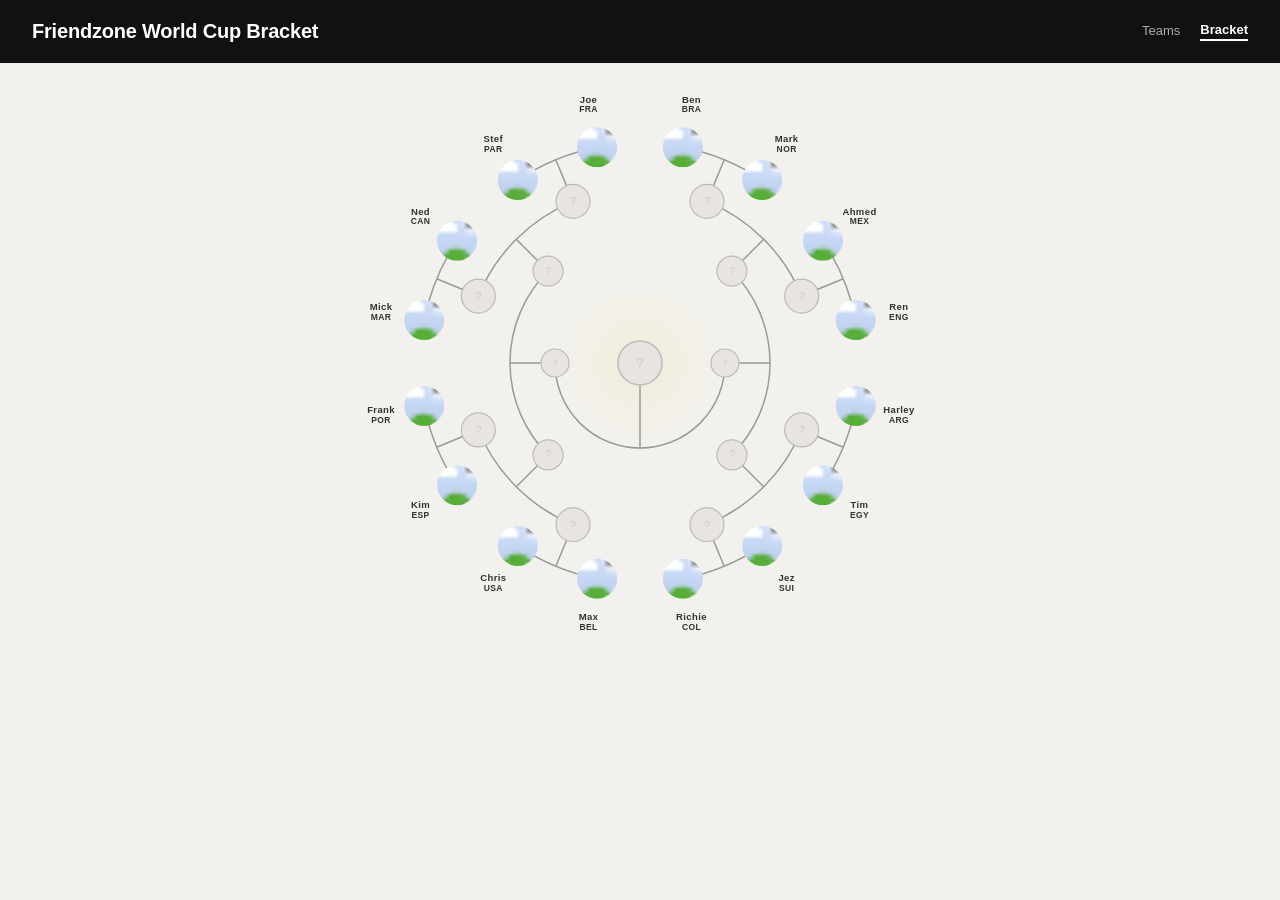
==== index.html @ dae39da4 "Add files via upload" ====
<!DOCTYPE html>
<html lang="en">
<head>
<meta charset="UTF-8">
<meta name="viewport" content="width=device-width, initial-scale=1.0">
<title>Friendzone World Cup Bracket</title>
<link rel="stylesheet" href="style.css">
<style>
.bracket-page {
  padding: 1.25rem 1rem 3rem;
  display: flex;
  flex-direction: column;
  align-items: center;
}
#bracket-svg-wrap {
  width: 100%;
  max-width: 560px;
  aspect-ratio: 1;
}
#bracket-svg {
  width: 100%;
  height: 100%;
  display: block;
  overflow: visible;
}
.b-line      { fill: none; stroke: #999; stroke-width: 1.5; }
.b-line.won  { stroke: #999; stroke-width: 1.5; }
.b-line.live { stroke: #22c55e; stroke-width: 1.5; }
.b-label {
  font-family: -apple-system, BlinkMacSystemFont, 'Segoe UI', sans-serif;
  font-size: 8.5px;
  font-weight: 600;
  letter-spacing: 0.4px;
  text-anchor: middle;
  dominant-baseline: central;
  pointer-events: none;
  fill: #bbb;
}
.b-label.won     { fill: #333; }
.b-label.active  { fill: #333; }
.b-label.elim    { fill: #999; }
.b-label-person  { fill: #666; font-weight: 700; font-size: 9.5px; }
#b-tip {
  position: fixed;
  background: #111;
  color: #fff;
  font-family: -apple-system, BlinkMacSystemFont, 'Segoe UI', sans-serif;
  font-size: 12px;
  font-weight: 500;
  padding: 5px 12px;
  border-radius: 5px;
  pointer-events: none;
  opacity: 0;
  transition: opacity 0.12s;
  z-index: 300;
  white-space: nowrap;
}
</style>
</head>
<body>

<header>
  <div class="header-left">
    <h1>Friendzone World Cup Bracket</h1>
  </div>
  <div class="header-right">
    <a href="teams.html" class="nav-link">Teams</a>
    <a href="index.html" class="nav-link active">Bracket</a>
  </div>
</header>

<div class="bracket-page">
  <div id="bracket-svg-wrap">
    <svg id="bracket-svg" viewBox="-280 -280 560 560"></svg>
  </div>
</div>

<div id="b-tip"></div>

<script>
'use strict';

// =============================================================================
// TEAMS — Round of 16 participants
// Set 'name' to the team name once known, leave as null if TBD.
// Set 'person' to the assigned person once the draw has happened.
// Slots 0–15 clockwise from top; adjacent pairs play each other in R16.
// =============================================================================

var TEAMS = [
  // slot 0 & 1 — R16 match 0 (Brazil vs Norway)
  { name: 'Brazil', person: 'Ben' },
  { name: 'Norway', person: 'Mark' },
  // slot 2 & 3 — R16 match 1 (Mexico vs England)
  { name: 'Mexico', person: 'Ahmed' },
  { name: 'England', person: 'Ren' },
  // slot 4 & 5 — R16 match 2 (Argentina vs Egypt)
  { name: 'Argentina', person: 'Harley' },
  { name: 'Egypt', person: 'Tim' },
  // slot 6 & 7 — R16 match 3 (Switzerland vs Colombia)
  { name: 'Switzerland', person: 'Jez' },
  { name: 'Colombia', person: 'Richie' },
  // slot 8 & 9 — R16 match 4 (Belgium vs USA)
  { name: 'Belgium', person: 'Max' },
  { name: 'USA', person: 'Chris' },
  // slot 10 & 11 — R16 match 5 (Spain vs Portugal)
  { name: 'Spain', person: 'Kim' },
  { name: 'Portugal', person: 'Frank' },
  // slot 12 & 13 — R16 match 6 (Morocco vs Canada)
  { name: 'Morocco', person: 'Mick' },
  { name: 'Canada', person: 'Ned' },
  // slot 14 & 15 — R16 match 7 (Paraguay vs France)
  { name: 'Paraguay', person: 'Stef' },
  { name: 'France', person: 'Joe' },
];

// Person lookup by country name — used instead of a fixed slot's person field so
// that if ESPN reports a team on the opposite side of the card to what we assumed,
// the correct person still follows their actual country rather than sticking to a slot.
var PEOPLE = {
  'Paraguay': 'Stef', 'France': 'Joe', 'Canada': 'Ned', 'Morocco': 'Mick',
  'Portugal': 'Frank', 'Spain': 'Kim', 'USA': 'Chris', 'United States': 'Chris', 'Belgium': 'Max',
  'Brazil': 'Ben', 'Norway': 'Mark', 'Mexico': 'Ahmed', 'England': 'Ren',
  'Argentina': 'Harley', 'Egypt': 'Tim', 'Switzerland': 'Jez', 'Colombia': 'Richie',
};

function personFor(name) {
  return name ? (PEOPLE[name] || null) : null;
}

// =============================================================================
// ESPN MATCH IDs
// =============================================================================

// R16 match IDs in clockwise slot order, matching the standalone bracket:
// match 0 slots  0, 1  Brazil/Japan side    vs CIV/Norway side     (right, ~12 o'clock)
// match 1 slots  2, 3  Mexico/Ecuador side  vs England/Congo side  (right)
// match 2 slots  4, 5  Argentina/CV side    vs Australia/Egypt side(bottom right)
// match 3 slots  6, 7  Switzerland/Alg side vs Colombia/Ghana side (bottom)
// match 4 slots  8, 9  Belgium/Sen side     vs USA/Bosnia side     (bottom left)
// match 5 slots 10,11  Spain/Aut side       vs Portugal/Cro side   (left)
// match 6 slots 12,13  Netherlands/Mor side vs South Africa/Can side (left)
var R16_IDS = [
  '760504', // 0  slots  0, 1  Brazil vs Norway
  '760505', // 1  slots  2, 3  Mexico vs England
  '760509', // 2  slots  4, 5  Argentina vs Egypt
  '760508', // 3  slots  6, 7  Switzerland vs Colombia
  '760507', // 4  slots  8, 9  Belgium vs USA
  '760506', // 5  slots 10,11  Spain vs Portugal
  '760502', // 6  slots 12,13  Canada vs Morocco
  '760503', // 7  slots 14,15  Paraguay vs France
];

// Potential team labels for slots where the team is not yet known (t1/t2 per match)
var POTENTIALS = {
  '760505': { t1: 'MEX/ECU', t2: 'ENG/COD' },
  '760509': { t1: 'SUI/ALG', t2: 'COL/GHA' },
  '760506': { t1: 'BEL/SEN', t2: 'USA/BIH' },
  '760507': { t1: 'ESP/AUT', t2: 'POR/CRO' },
  '760508': { t1: 'NED/MAR', t2: 'RSA/CAN' },
};

var QF_IDS = [
  '760510', // 0  winner R16[0] vs winner R16[1]
  '760511', // 1  winner R16[2] vs winner R16[3]
  '760512', // 2  winner R16[4] vs winner R16[5]
  '760513', // 3  winner R16[6] vs winner R16[7]
];

var SF_IDS = [
  '760514', // 0  winner QF[0] vs winner QF[1]
  '760515', // 1  winner QF[2] vs winner QF[3]
];

var FINAL_ID = '760517';

// =============================================================================
// ISO FLAG CODES
// =============================================================================

var FLAG_ISO = {
  'Argentina':'ar', 'Brazil':'br', 'Uruguay':'uy', 'Colombia':'co',
  'Ecuador':'ec', 'Paraguay':'py', 'Venezuela':'ve', 'Chile':'cl',
  'USA':'us', 'United States':'us', 'Mexico':'mx', 'Canada':'ca',
  'Panama':'pa', 'Costa Rica':'cr', 'Honduras':'hn', 'Jamaica':'jm',
  'France':'fr', 'Spain':'es', 'Portugal':'pt', 'Germany':'de',
  'Netherlands':'nl', 'England':'gb-eng', 'Belgium':'be', 'Austria':'at',
  'Croatia':'hr', 'Switzerland':'ch', 'Italy':'it', 'Sweden':'se',
  'Denmark':'dk', 'Norway':'no', 'Serbia':'rs', 'Poland':'pl',
  'Slovakia':'sk', 'Hungary':'hu', 'Czechia':'cz', 'Scotland':'gb-sct',
  'Morocco':'ma', 'Senegal':'sn', 'Egypt':'eg', 'Algeria':'dz',
  'Ghana':'gh', 'Nigeria':'ng', 'Cameroon':'cm', 'Tunisia':'tn',
  'South Africa':'za', 'Ivory Coast':'ci', 'CIV':'ci',
  'Congo DR':'cd', 'DR Congo':'cd', 'COD':'cd',
  'Japan':'jp', 'South Korea':'kr', 'KOR':'kr', 'Australia':'au',
  'Iran':'ir', 'Iraq':'iq', 'Uzbekistan':'uz', 'New Zealand':'nz',
  'Saudi Arabia':'sa', 'Qatar':'qa', 'Jordan':'jo',
  'Bosnia-Herzegovina':'ba', 'BIH':'ba',
  'Cape Verde':'cv', 'Cabo Verde':'cv', 'CPV':'cv',
};

function flagUrl(name) {
  if (!name) return null;
  var iso = FLAG_ISO[name];
  return iso ? 'https://flagcdn.com/w80/' + iso + '.png' : null;
}

function shortName(name) {
  if (!name) return '?';
  var SHORT = {
    'Argentina':'ARG','Brazil':'BRA','Uruguay':'URU','Colombia':'COL',
    'Ecuador':'ECU','Paraguay':'PAR','USA':'USA','United States':'USA',
    'Mexico':'MEX','Canada':'CAN','France':'FRA','Spain':'ESP',
    'Portugal':'POR','Germany':'GER','Netherlands':'NED','England':'ENG',
    'Belgium':'BEL','Austria':'AUT','Croatia':'CRO','Switzerland':'SUI',
    'Sweden':'SWE','Norway':'NOR','Morocco':'MAR','Senegal':'SEN',
    'Ivory Coast':'CIV','CIV':'CIV','Egypt':'EGY','Algeria':'ALG',
    'Ghana':'GHA','Japan':'JPN','South Korea':'KOR','KOR':'KOR',
    'Australia':'AUS','Iran':'IRN','Iraq':'IRQ','Uzbekistan':'UZB',
    'New Zealand':'NZL','South Africa':'RSA','Congo DR':'COD',
    'DR Congo':'COD','COD':'COD','Bosnia-Herzegovina':'BIH','BIH':'BIH',
    'Cape Verde':'CPV','Cabo Verde':'CPV','CPV':'CPV',
    'Saudi Arabia':'KSA','Venezuela':'VEN','Chile':'CHI',
    'Panama':'PAN','Costa Rica':'CRC','Nigeria':'NGA','Cameroon':'CMR',
    'Serbia':'SRB','Italy':'ITA','Denmark':'DEN',
  };
  return SHORT[name] || name.slice(0, 3).toUpperCase();
}

// =============================================================================
// GEOMETRY
// 16 team slots evenly around 360°. Each slot = 22.5°.
// Slot 0 starts at 0° (top), clockwise.
// =============================================================================

var SLOT_DEG = 360 / 16; // 22.5°

function slotAngle(s) { return s * SLOT_DEG + 11.25; }
function joinAngle(i) { return (slotAngle(i*2) + slotAngle(i*2+1)) / 2; }
function qfAngle(i)   { return (joinAngle(i*2) + joinAngle(i*2+1)) / 2; }
function sfAngle(i)   { return (qfAngle(i*2)   + qfAngle(i*2+1))  / 2; }

function polar(deg, r) {
  var rad = (deg - 90) * Math.PI / 180;
  return { x: r * Math.cos(rad), y: r * Math.sin(rad) };
}

var RADII = { r16: 220, join: 175, qf: 130, sf: 85, centre: 44 };
var NR    = { r16: 20,  join: 17,  qf: 15,  sf: 14,  centre: 22 };

// =============================================================================
// SCORE DATA
// =============================================================================

var SCORES = {};

function isPlaceholder(n) {
  return !n || n === 'TBD' || /^(Group|Round of|Quarter|Semi|Third|Winner|Loser)/i.test(n);
}

function getScore(id) { return SCORES[id] || null; }

function getWinner(id) {
  var s = SCORES[id];
  if (!s || s.status !== 'ft') return null;
  if (s.winner === 1) return s.t1;
  if (s.winner === 2) return s.t2;
  return null;
}

// =============================================================================
// SVG HELPERS
// =============================================================================

var NS  = 'http://www.w3.org/2000/svg';
var svg = document.getElementById('bracket-svg');
var _clipId = 0;

function svgEl(tag, attrs) {
  var e = document.createElementNS(NS, tag);
  var keys = Object.keys(attrs || {});
  for (var k = 0; k < keys.length; k++) e.setAttribute(keys[k], attrs[keys[k]]);
  return e;
}

function seg(x1, y1, x2, y2, cls) {
  var l = svgEl('line', { x1:x1, y1:y1, x2:x2, y2:y2 });
  l.classList.add('b-line');
  if (cls) l.classList.add(cls);
  return l;
}

function makeNode(x, y, r, teamName, scoreId, eliminated) {
  var g = svgEl('g');
  if (!teamName) {
    var emp = svgEl('circle', { cx:x, cy:y, r:r, fill:'#e8e5e0', stroke:'#bbb', 'stroke-width':1.2 });
    g.appendChild(emp);
    var qt = svgEl('text', { x:x, y:y, 'text-anchor':'middle', 'dominant-baseline':'central',
      'font-size': Math.round(r * 0.65), fill:'#ccc',
      'font-family':"-apple-system, sans-serif", 'pointer-events':'none' });
    qt.textContent = '?';
    g.appendChild(qt);
    return g;
  }

  var dim = !!eliminated;
  var s   = scoreId ? getScore(scoreId) : null;
  var url = flagUrl(teamName);

  if (url) {
    var cid = 'cp' + (++_clipId);
    var defsEl = svg.querySelector('defs');
    var cp = svgEl('clipPath', { id: cid });
    cp.appendChild(svgEl('circle', { cx:x, cy:y, r:r }));
    defsEl.appendChild(cp);

    var imgW = r * 3, imgH = r * 2;
    var img = svgEl('image', {
      x: x - imgW/2, y: y - imgH/2,
      width: imgW, height: imgH,
      href: url,
      'clip-path': 'url(#' + cid + ')',
      preserveAspectRatio: 'xMidYMid slice',
      'pointer-events': 'all',
    });
    if (dim) img.setAttribute('filter', 'url(#greyscale)');
    if (scoreId) {
      (function(eid, tn) {
        img.addEventListener('mouseenter', function(e) { showTip(e, tn, eid); });
        img.addEventListener('mousemove', moveTip);
        img.addEventListener('mouseleave', hideTip);
      }(scoreId, teamName));
    }
    g.appendChild(img);
  } else {
    var disc = svgEl('circle', { cx:x, cy:y, r:r, fill: dim ? '#e8e5e0' : '#fff' });
    if (scoreId) {
      (function(eid, tn) {
        disc.addEventListener('mouseenter', function(e) { showTip(e, tn, eid); });
        disc.addEventListener('mousemove', moveTip);
        disc.addEventListener('mouseleave', hideTip);
      }(scoreId, teamName));
    }
    g.appendChild(disc);
    var code = svgEl('text', { x:x, y:y, 'text-anchor':'middle', 'dominant-baseline':'central',
      'font-size': Math.round(r * 0.55), fill: dim ? '#bbb' : '#555',
      'font-family':"-apple-system, BlinkMacSystemFont, 'Segoe UI', sans-serif",
      'font-weight':600, 'pointer-events':'none' });
    code.textContent = shortName(teamName);
    g.appendChild(code);
  }

  return g;
}

// Label pushed outward from node — person name on top, country code below
function makeLabel(x, y, angleDeg, text, nodeR, cls, person) {
  var push = nodeR + 24;
  var rad  = (angleDeg - 90) * Math.PI / 180;
  var lx   = x + Math.cos(rad) * push;
  var ly   = y + Math.sin(rad) * push;

  if (person) {
    var g = svgEl('g');
    var t1 = svgEl('text', { x:lx, y:ly - 5 });
    t1.classList.add('b-label', 'b-label-person');
    if (cls) t1.classList.add(cls);
    t1.textContent = person;
    g.appendChild(t1);
    var t2 = svgEl('text', { x:lx, y:ly + 5 });
    t2.classList.add('b-label');
    if (cls) t2.classList.add(cls);
    t2.textContent = text;
    g.appendChild(t2);
    return g;
  }

  var t = svgEl('text', { x:lx, y:ly });
  t.classList.add('b-label');
  if (cls) t.classList.add(cls);
  t.textContent = text;
  return t;
}

// =============================================================================
// BUILD
// =============================================================================

function build() {
  while (svg.lastChild) svg.removeChild(svg.lastChild);

  // Defs
  var defs = svgEl('defs');
  var rg = svgEl('radialGradient', { id:'cg', cx:'50%', cy:'50%', r:'50%' });
  [['0%','#f7c948','0.14'],['40%','#f7c948','0.04'],['100%','#f2f1ed','0']].forEach(function(s) {
    rg.appendChild(svgEl('stop', { offset:s[0], 'stop-color':s[1], 'stop-opacity':s[2] }));
  });
  defs.appendChild(rg);
  var flt = svgEl('filter', { id:'greyscale' });
  flt.appendChild(svgEl('feColorMatrix', { type:'saturate', values:'0' }));
  defs.appendChild(flt);
  svg.appendChild(defs);

  // Background
  svg.appendChild(svgEl('circle', { cx:0, cy:0, r:280, fill:'#f2f1ed' }));
  svg.appendChild(svgEl('circle', { cx:0, cy:0, r:120, fill:'url(#cg)' }));

  // Partial arcs — one per matchup at each ring
  function arc(r, startDeg, endDeg) {
    var s = (startDeg - 90) * Math.PI / 180;
    var e = (endDeg   - 90) * Math.PI / 180;
    var x1 = r * Math.cos(s), y1 = r * Math.sin(s);
    var x2 = r * Math.cos(e), y2 = r * Math.sin(e);
    var span = ((endDeg - startDeg) + 360) % 360;
    var large = span > 180 ? 1 : 0;
    svg.appendChild(svgEl('path', {
      d: 'M '+x1+' '+y1+' A '+r+' '+r+' 0 '+large+' 1 '+x2+' '+y2,
      fill:'none', stroke:'#999', 'stroke-width':1.5,
    }));
  }

  // R16 ring: arc between each pair of team slots
  for (var ai = 0; ai < 8; ai++) arc(RADII.r16, slotAngle(ai*2), slotAngle(ai*2+1));
  // Join ring: arc between each pair of join nodes feeding a QF match
  for (var ai2 = 0; ai2 < 4; ai2++) arc(RADII.join, joinAngle(ai2*2), joinAngle(ai2*2+1));
  // QF ring: arc between each pair of QF nodes feeding a SF match
  for (var ai3 = 0; ai3 < 2; ai3++) arc(RADII.qf, qfAngle(ai3*2), qfAngle(ai3*2+1));
  // SF ring: arc between the two SF nodes
  arc(RADII.sf, sfAngle(0), sfAngle(1));

  var linesG = svgEl('g');
  var nodesG = svgEl('g');

  // ── Positions ──

  var slotPos = [], slotAng = [];
  for (var si = 0; si < 16; si++) {
    slotPos.push(polar(slotAngle(si), RADII.r16));
    slotAng.push(slotAngle(si));
  }

  var joinP = [], joinA = [];
  for (var ji = 0; ji < 8; ji++) {
    joinP.push(polar(joinAngle(ji), RADII.join));
    joinA.push(joinAngle(ji));
  }

  var qfP = [], qfA = [];
  for (var qi = 0; qi < 4; qi++) {
    qfP.push(polar(qfAngle(qi), RADII.qf));
    qfA.push(qfAngle(qi));
  }

  var sfP = [], sfA = [];
  for (var sfi = 0; sfi < 2; sfi++) {
    sfP.push(polar(sfAngle(sfi), RADII.sf));
    sfA.push(sfAngle(sfi));
  }

  var finWin = getWinner(FINAL_ID);
  var finSc  = getScore(FINAL_ID);

  // ── Lines: arc midpoint on R16 ring → join nodes ──
  for (var mi = 0; mi < 8; mi++) {
    var sc  = getScore(R16_IDS[mi]);
    var w   = getWinner(R16_IDS[mi]);
    var liv = sc && sc.status === 'live';
    var mid = polar(joinAngle(mi), RADII.r16);
    linesG.appendChild(seg(mid.x, mid.y, joinP[mi].x, joinP[mi].y,
      liv ? 'live' : (w ? 'won' : '')));
  }

  // ── Lines: arc midpoint on join ring → QF nodes ──
  for (var qi2 = 0; qi2 < 4; qi2++) {
    var qsc  = getScore(QF_IDS[qi2]);
    var qw   = getWinner(QF_IDS[qi2]);
    var qliv = qsc && qsc.status === 'live';
    var mid2 = polar(qfAngle(qi2), RADII.join);
    linesG.appendChild(seg(mid2.x, mid2.y, qfP[qi2].x, qfP[qi2].y,
      qliv ? 'live' : (qw ? 'won' : '')));
  }

  // ── Lines: arc midpoint on QF ring → SF nodes ──
  for (var si2 = 0; si2 < 2; si2++) {
    var ssc  = getScore(SF_IDS[si2]);
    var sw   = getWinner(SF_IDS[si2]);
    var sliv = ssc && ssc.status === 'live';
    var mid3 = polar(sfAngle(si2), RADII.qf);
    linesG.appendChild(seg(mid3.x, mid3.y, sfP[si2].x, sfP[si2].y,
      sliv ? 'live' : (sw ? 'won' : '')));
  }

  // ── Line: arc midpoint on SF ring → centre ──
  var fsc  = getScore(FINAL_ID);
  var fw   = getWinner(FINAL_ID);
  var fliv = fsc && fsc.status === 'live';
  var finMid = polar((sfAngle(0) + sfAngle(1)) / 2, RADII.sf);
  linesG.appendChild(seg(finMid.x, finMid.y, 0, 0,
    fliv ? 'live' : (fw ? 'won' : '')));

  // ── R16 team nodes (outer ring) ──
  for (var mi2 = 0; mi2 < 16; mi2++) {
    var rid   = R16_IDS[Math.floor(mi2 / 2)];
    var sc2   = getScore(rid);
    var w2    = getWinner(rid);
    var espnT = sc2 ? (mi2 % 2 === 0 ? sc2.t1 : sc2.t2) : null;
    var tname = (espnT && !isPlaceholder(espnT)) ? espnT : TEAMS[mi2].name;
    var elim   = w2 && tname && w2 !== tname;
    var person = personFor(tname);
    var lblCls = elim ? 'elim' : (w2 === tname ? 'won' : (tname ? 'active' : ''));
    // Use potential label when team not yet known
    var pot    = POTENTIALS[rid];
    var displayLbl = tname ? shortName(tname)
                           : (pot ? (mi2 % 2 === 0 ? pot.t1 : pot.t2) : '?');
    nodesG.appendChild(makeNode(slotPos[mi2].x, slotPos[mi2].y, NR.r16, tname, rid, elim));
    nodesG.appendChild(makeLabel(slotPos[mi2].x, slotPos[mi2].y, slotAng[mi2],
      displayLbl, NR.r16, lblCls, person));
  }

  // ── Join nodes (show R16 winner) — no labels ──
  for (var ji3 = 0; ji3 < 8; ji3++) {
    var jw = getWinner(R16_IDS[ji3]);
    nodesG.appendChild(makeNode(joinP[ji3].x, joinP[ji3].y, NR.join, jw, R16_IDS[ji3], false));
  }

  // ── QF nodes — no labels ──
  for (var qi3 = 0; qi3 < 4; qi3++) {
    var qfw = getWinner(QF_IDS[qi3]);
    nodesG.appendChild(makeNode(qfP[qi3].x, qfP[qi3].y, NR.qf, qfw, QF_IDS[qi3], false));
  }

  // ── SF nodes — no labels ──
  for (var si3 = 0; si3 < 2; si3++) {
    var sfw = getWinner(SF_IDS[si3]);
    nodesG.appendChild(makeNode(sfP[si3].x, sfP[si3].y, NR.sf, sfw, SF_IDS[si3], false));
  }

  svg.appendChild(linesG);
  svg.appendChild(nodesG);

  // ── Centre node ──
  var cg = svgEl('g');
  var centreR = NR.centre;
  if (finWin) {
    nodesG.appendChild(makeNode(0, 0, centreR, finWin, FINAL_ID, false));
  } else {
    cg.appendChild(svgEl('circle', { cx:0, cy:0, r:centreR,
      fill:'#e8e5e0', stroke:'#bbb', 'stroke-width':1.5 }));
    var qt2 = svgEl('text', { x:0, y:0, 'text-anchor':'middle', 'dominant-baseline':'central',
      'font-size': Math.round(centreR * 0.65), fill:'#ccc',
      'font-family':"-apple-system, sans-serif", 'pointer-events':'none' });
    qt2.textContent = '?';
    cg.appendChild(qt2);
  }
  svg.appendChild(cg);
}

// =============================================================================
// TOOLTIP
// =============================================================================

var tip = document.getElementById('b-tip');

function showTip(e, teamName, espnId) {
  var s = SCORES[espnId];
  var text = teamName;
  if (s && (s.status === 'live' || s.status === 'ft') && s.t1 && s.t2) {
    var other  = s.t1 === teamName ? s.t2 : s.t1;
    var myS    = s.t1 === teamName ? s.s1 : s.s2;
    var theirS = s.t1 === teamName ? s.s2 : s.s1;
    var lbl    = s.status === 'live' ? (s.clock || 'Live') : 'FT';
    text = teamName + '  ' + myS + '–' + theirS + '  ' + other + '  (' + lbl + ')';
    if (s.pen) text += '  — ' + s.pen;
  } else if (s && s.t1 && s.t2 && !isPlaceholder(s.t2)) {
    text = teamName + ' vs ' + (s.t1 === teamName ? s.t2 : s.t1);
  }
  tip.textContent = text;
  tip.style.opacity = '1';
  moveTip(e);
}
function moveTip(e) {
  tip.style.left = (e.clientX + 14) + 'px';
  tip.style.top  = (e.clientY - 30) + 'px';
}
function hideTip() { tip.style.opacity = '0'; }

// =============================================================================
// ESPN FETCH
// =============================================================================

var liveTimer = null;

function fetchScores() {
  var url = 'https://site.api.espn.com/apis/site/v2/sports/soccer/fifa.world/scoreboard?dates=20260628-20260719&limit=100';
  fetch(url).then(function(res) {
    if (!res.ok) throw new Error('HTTP ' + res.status);
    return res.json();
  }).then(function(data) {
    var hasLive = false;
    var events  = data.events || [];

    for (var ei = 0; ei < events.length; ei++) {
      var ev   = events[ei];
      var comp = ev.competitions && ev.competitions[0];
      if (!comp) continue;
      var teams = comp.competitors || [];
      if (teams.length < 2) continue;

      var home = null, away = null;
      for (var ti = 0; ti < teams.length; ti++) {
        if (teams[ti].homeAway === 'home') home = teams[ti];
        else away = teams[ti];
      }
      if (!home) home = teams[0];
      if (!away) away = teams[1];

      var t1raw = (home.team && home.team.displayName) || '';
      var t2raw = (away.team && away.team.displayName) || '';
      var t1 = isPlaceholder(t1raw) ? null : t1raw;
      var t2 = isPlaceholder(t2raw) ? null : t2raw;

      var sType  = (ev.status && ev.status.type && ev.status.type.name) || '';
      var rawClk = (ev.status && ev.status.displayClock) || '';
      var period = (ev.status && ev.status.period) || 0;

      var status = 'pre';
      if (sType === 'STATUS_FINAL' || sType === 'STATUS_FULL_TIME' || sType === 'STATUS_FINAL_PEN' || sType === 'STATUS_FINAL_AET') status = 'ft';
      else if (sType === 'STATUS_IN_PROGRESS' || sType === 'STATUS_HALFTIME') status = 'live';
      if (status === 'live') hasLive = true;

      var clockDisp = '';
      if (status === 'live') {
        if (sType === 'STATUS_HALFTIME') {
          clockDisp = 'HT';
        } else {
          var mins = parseInt(rawClk.split(':')[0], 10) || 0;
          var cap  = period === 1 ? 45 : 90;
          clockDisp = mins > cap ? cap + '+' + (mins-cap) + "'" : mins + "'";
        }
      }
      if (sType === 'STATUS_FINAL_PEN') clockDisp = 'Pens';

      var s1 = parseInt(home.score != null ? home.score : '0', 10);
      var s2 = parseInt(away.score != null ? away.score : '0', 10);

      var w = null;
      if (status === 'ft') {
        if (home.winner === true) w = 1;
        else if (away.winner === true) w = 2;
        else if (s1 > s2) w = 1;
        else if (s2 > s1) w = 2;
      }

      var pen = null;
      var notes = comp.notes || [];
      if (notes.length) pen = notes[0].headline || notes[0].text || null;

      SCORES[ev.id] = { t1:t1, t2:t2, s1:s1, s2:s2, status:status, clock:clockDisp, winner:w, pen:pen };
    }

    build();
    clearTimeout(liveTimer);
    if (hasLive) liveTimer = setTimeout(fetchScores, 60000);

  }).catch(function() {
    // silently fail — bracket still renders from TEAMS data
  });
}

// =============================================================================
// INIT
// =============================================================================
build();
fetchScores();
</script>
</body>
</html>
---- style.css ----
* { box-sizing: border-box; margin: 0; padding: 0; }

body {
  font-family: -apple-system, BlinkMacSystemFont, 'Segoe UI', Roboto, sans-serif;
  background: #f2f1ed;
  color: #1a1a1a;
  padding: 0 0 3rem;
}

/* ── Header ── */
header {
  background: #111;
  color: #fff;
  padding: 1.25rem 2rem;
  display: flex;
  align-items: center;
  justify-content: space-between;
  flex-wrap: wrap;
  gap: 1rem;
  position: sticky;
  top: 0;
  z-index: 100;
}

.header-left h1 { font-size: 20px; font-weight: 600; letter-spacing: -0.01em; color: #fff; }
.header-left p { font-size: 12px; color: #aaa; margin-top: 2px; }

.header-right { display: flex; align-items: center; gap: 20px; flex-wrap: wrap; }

.nav-link {
  font-size: 13px; font-weight: 400; color: #aaa;
  text-decoration: none; white-space: nowrap;
  transition: color 0.15s;
  padding-bottom: 2px;
}
.nav-link:hover { color: #fff; }
.nav-link.active { color: #fff; font-weight: 600; border-bottom: 2px solid #fff; }

/* ── Subheader (timezone bar) ── */
.subheader {
  background: #f2f1ed;
  padding: 0.5rem 1rem;
  display: flex;
  align-items: center;
  justify-content: space-between;
  border-bottom: 1px solid #e5e3de;
  gap: 0.5rem;
}

.upcoming-btn {
  display: inline-flex;
  align-items: center;
  padding: 5px 11px;
  border-radius: 20px;
  border: 1px solid #bbb;
  background: #fff;
  font-size: 12px;
  font-weight: 600;
  color: #333;
  cursor: pointer;
  white-space: nowrap;
  flex-shrink: 0;
  transition: all 0.15s;
  font-family: inherit;
}
.upcoming-btn:hover { border-color: #555; background: #f5f5f5; }
.upcoming-btn:active { transform: scale(0.97); }

/* ── Timezone selector ── */
.tz-selector { display: flex; align-items: center; gap: 6px; min-width: 0; }
.tz-selector label { font-size: 12px; color: #888; white-space: nowrap; }
.tz-selector select {
  background: #fff; color: #1a1a1a; border: 1px solid #ccc;
  border-radius: 6px; padding: 4px 6px; font-size: 12px; cursor: pointer; outline: none;
  min-width: 0; max-width: 100%;
}
.tz-selector select:hover { border-color: #888; }

@media (max-width: 500px) {
  .subheader { padding: 0.4rem 0.75rem; }
  .tz-selector label { display: none; }
  .tz-selector select { font-size: 11px; }
  .upcoming-btn { font-size: 11px; padding: 4px 10px; }
}

/* ── Content wrapper ── */
.content { max-width: 900px; margin: 0 auto; padding: 1.5rem 1rem; }

/* ── Filters ── */
.filter-section { margin-bottom: 1rem; }
.filter-label {
  font-size: 11px; font-weight: 600; color: #999; text-transform: uppercase;
  letter-spacing: 0.06em; margin-bottom: 6px;
}

.pill-filter {
  display: flex; flex-wrap: wrap; gap: 6px; margin-bottom: 1.25rem;
}

.pill-filter button {
  padding: 5px 12px; border-radius: 20px; border: 1px solid #ccc;
  background: #fff; font-size: 12px; font-weight: 500; cursor: pointer;
  transition: all 0.15s; color: #333;
}
.pill-filter button:hover { border-color: #888; }
.pill-filter button.active { background: #333; color: #fff; border-color: #111; }
.pill-filter button.eliminated {
  background: #fef2f2; color: #b91c1c; border-color: #fca5a5;
  text-decoration: line-through; opacity: 0.75;
}
.pill-filter button.eliminated:hover { border-color: #f87171; opacity: 1; }
.pill-filter button.eliminated.active { background: #b91c1c; color: #fff; border-color: #991b1b; text-decoration: line-through; }

.filter-toggle-row {
  display: flex; align-items: center; flex-wrap: wrap; gap: 6px; margin-bottom: 8px;
}

.person-filter-toggle {
  display: inline-flex; align-items: center; gap: 6px; flex-shrink: 0;
  padding: 5px 14px; border-radius: 20px; border: 1px solid #ccc;
  background: #fff; font-size: 12px; font-weight: 500; cursor: pointer;
  transition: all 0.15s; color: #333;
}
.person-filter-toggle:hover { border-color: #888; }
.person-filter-toggle .toggle-arrow { font-size: 10px; transition: transform 0.2s; }
.person-filter-toggle.open .toggle-arrow { transform: rotate(180deg); }
.toggle-active-label { color: #888; font-weight: 400; }

.person-filter-panel { display: none; margin-bottom: 0.5rem; }
.person-filter-panel.open { display: block; }

.person-active-chips { display: contents; }
.person-active-chips:empty { display: none; }

/* ── Day block & match grid ── */
.day-block { margin-bottom: 1.75rem; }
.day-header {
  font-size: 13px; font-weight: 700; color: #f0ede8; text-transform: uppercase;
  letter-spacing: 0.06em; margin-bottom: 10px;
  background: #3a3835; border-left: 3px solid #f7c948;
  padding: 7px 12px; border-radius: 4px;
}

.matches-grid {
  display: grid;
  grid-template-columns: repeat(auto-fill, minmax(400px, 1fr));
  gap: 8px;
}

/* ── Match card ── */
.match-card {
  background: #fff; border-radius: 10px; border: 1px solid #e5e3de;
  padding: 12px 14px; display: flex; align-items: center; gap: 10px;
  flex-wrap: wrap; transition: border-color 0.15s;
}
.match-card:hover { border-color: #bbb; }
.match-card.person-highlight { border-color: #93c5fd; background: #eff6ff; }

.match-card-countdown {
  width: 100%; font-size: 10px; font-weight: 600; text-transform: uppercase;
  letter-spacing: 0.05em; color: #999; padding-top: 6px;
  border-top: 1px solid #f0ede8; margin-top: 2px;
}

/* ── Group badges (group stage) ── */
.match-group-badge {
  font-size: 10px; font-weight: 600; letter-spacing: 0.05em; padding: 3px 7px;
  border-radius: 4px; white-space: nowrap; flex-shrink: 0; align-self: flex-start; margin-top: 2px;
}

/* ── Stage badges (knockout) ── */
.match-stage-badge {
  font-size: 10px; font-weight: 600; letter-spacing: 0.04em; padding: 3px 7px;
  border-radius: 4px; white-space: nowrap; flex-shrink: 0; align-self: flex-start; margin-top: 2px;
  text-align: center; line-height: 1.4;
}

/* Group colours */
.badge-a { background:#E8534A; color:#FFF; }
.badge-b { background:#E8893A; color:#FFF; }
.badge-c { background:#C9900D; color:#FFF; }
.badge-d { background:#4A9645; color:#FFF; }
.badge-e { background:#2A9A84; color:#FFF; }
.badge-f { background:#3A7DC9; color:#FFF; }
.badge-g { background:#6B4FC9; color:#FFF; }
.badge-h { background:#B04FC9; color:#FFF; }
.badge-i { background:#C94F80; color:#FFF; }
.badge-j { background:#4E7A6A; color:#FFF; }
.badge-k { background:#8B6348; color:#FFF; }
.badge-l { background:#5A6070; color:#FFF; }

/* Knockout stage colours */
.badge-r32 { background: #3A7DC9; color: #fff; }
.badge-r16 { background: #2A9A84; color: #fff; }
.badge-qf  { background: #C9900D; color: #fff; }
.badge-sf  { background: #C94F80; color: #fff; }
.badge-tp  { background: #4E7A6A; color: #fff; }
.badge-final { background: #111;    color: #FFD700; }

/* ── Team rows ── */
.match-teams { flex: 1; min-width: 0; }
.team-row-m { display: flex; align-items: center; gap: 7px; padding: 2px 0; }
.team-row-m.loser { color: #aaa; }
.team-row-m.loser .team-name,
.team-row-m.loser .score-num { color: #aaa; }
.team-flag { font-size: 18px; line-height: 1; width: 22px; flex-shrink: 0; }
.team-name { font-size: 13px; font-weight: 500; color: #111; }
.team-name.tbd { color: #aaa; font-style: italic; }
.team-person {
  font-size: 11px; color: #888; margin-left: auto; white-space: nowrap; padding-left: 6px;
}
.team-person.highlighted { color: #1d4ed8; font-weight: 600; }

.vs-divider { font-size: 10px; color: #ccc; padding: 1px 0 1px 29px; }

/* ── Match meta ── */
.match-meta { text-align: right; flex-shrink: 0; }
.match-time { font-size: 14px; font-weight: 600; color: #111; white-space: nowrap; }
.match-venue { font-size: 10px; color: #999; margin-top: 3px; white-space: nowrap; }

/* ── Score / status ── */
.score-num { font-size: 18px; font-weight: 700; color: #111; line-height: 1; min-width: 22px; text-align: right; padding-left: 10px; flex-shrink: 0; }
.score-pen { font-size: 12px; font-weight: 600; color: #666; padding-left: 2px; flex-shrink: 0; }

.match-status-pill {
  display: inline-block; font-size: 10px; font-weight: 700; text-transform: uppercase;
  letter-spacing: 0.07em; padding: 2px 8px; border-radius: 20px; width: 100%;
  box-sizing: border-box; text-align: center; margin-bottom: 4px;
}
.match-status-pill.live { background: #16a34a; color: #fff; }
.match-status-pill.ft   { background: #e5e3de; color: #555; }

.match-card-status {
  width: 100%; padding-bottom: 6px; border-bottom: 1px solid #f0ede8; margin-bottom: 2px;
}

.match-status { font-size: 10px; font-weight: 600; text-transform: uppercase; letter-spacing: 0.05em; margin-top: 2px; }
.match-status.live { color: #16a34a; }
.match-status.ft   { color: #888; }
.match-status.pre  { color: #999; }

/* ── Eliminated modal overlay ── */
.elim-overlay {
  display: none;
  position: fixed; inset: 0;
  background: rgba(0,0,0,0.6);
  z-index: 998;
}
.elim-overlay.show { display: block; }

.elim-toast {
  display: none;
  position: fixed;
  top: 50%; left: 50%;
  transform: translate(-50%, -50%);
  background: #fff; color: #1a1a1a; border-radius: 16px;
  padding: 32px 28px 28px;
  max-width: 380px; width: calc(100% - 3rem);
  text-align: center; font-size: 16px; line-height: 1.6;
  box-shadow: 0 20px 60px rgba(0,0,0,0.35);
  z-index: 999;
}
.elim-toast.show { display: block; }
.elim-toast strong { display: block; font-size: 22px; margin-bottom: 12px; }
.elim-toast span { display: block; }
.elim-toast-close {
  position: absolute; top: 12px; right: 14px;
  background: none; border: none; font-size: 20px; line-height: 1;
  color: #aaa; cursor: pointer; padding: 4px;
}
.elim-toast-close:hover { color: #333; }

/* ── Empty state ── */
.no-matches {
  font-size: 14px; color: #999; text-align: center; padding: 3rem; display: none;
}

/* ── Groups page ── */
.groups-content { max-width: 900px; margin: 0 auto; padding: 1.5rem 1rem; }

.groups-grid {
  display: grid;
  grid-template-columns: repeat(1, 1fr);
  gap: 12px;
}

@media only screen and (min-width: 768px) {
  .groups-grid { grid-template-columns: repeat(3, 1fr); }
}

.group-card {
  background: #fff;
  border-radius: 10px;
  border: 1px solid #e5e5e0;
  overflow: hidden;
}
.group-header {
  padding: 7px 12px;
  font-size: 11px;
  font-weight: 600;
  letter-spacing: 0.08em;
  text-transform: uppercase;
}

.group-body { padding: 4px 0 8px; }
.team-row {
  display: flex;
  align-items: center;
  gap: 9px;
  padding: 5px 12px;
}
.flag { font-size: 20px; line-height: 1; width: 26px; flex-shrink: 0; }
.team-info { display: flex; flex-direction: column; min-width: 0; }
.country { font-size: 13px; font-weight: 500; color: #111; white-space: nowrap; overflow: hidden; text-overflow: ellipsis; }
.person { font-size: 11px; color: #888; white-space: nowrap; overflow: hidden; text-overflow: ellipsis; }

.footer {
  text-align: center;
  margin-top: 1.5rem;
  font-size: 11px;
  color: #aaa;
}

@media print {
  body { background: #fff; padding: 1rem; }
  .group-card { break-inside: avoid; }
}

/* ── Responsive ── */
@media (max-width: 500px) {
  header { padding: 1rem; }
  .matches-grid { grid-template-columns: 1fr; }
  .match-venue { display: none; }
}
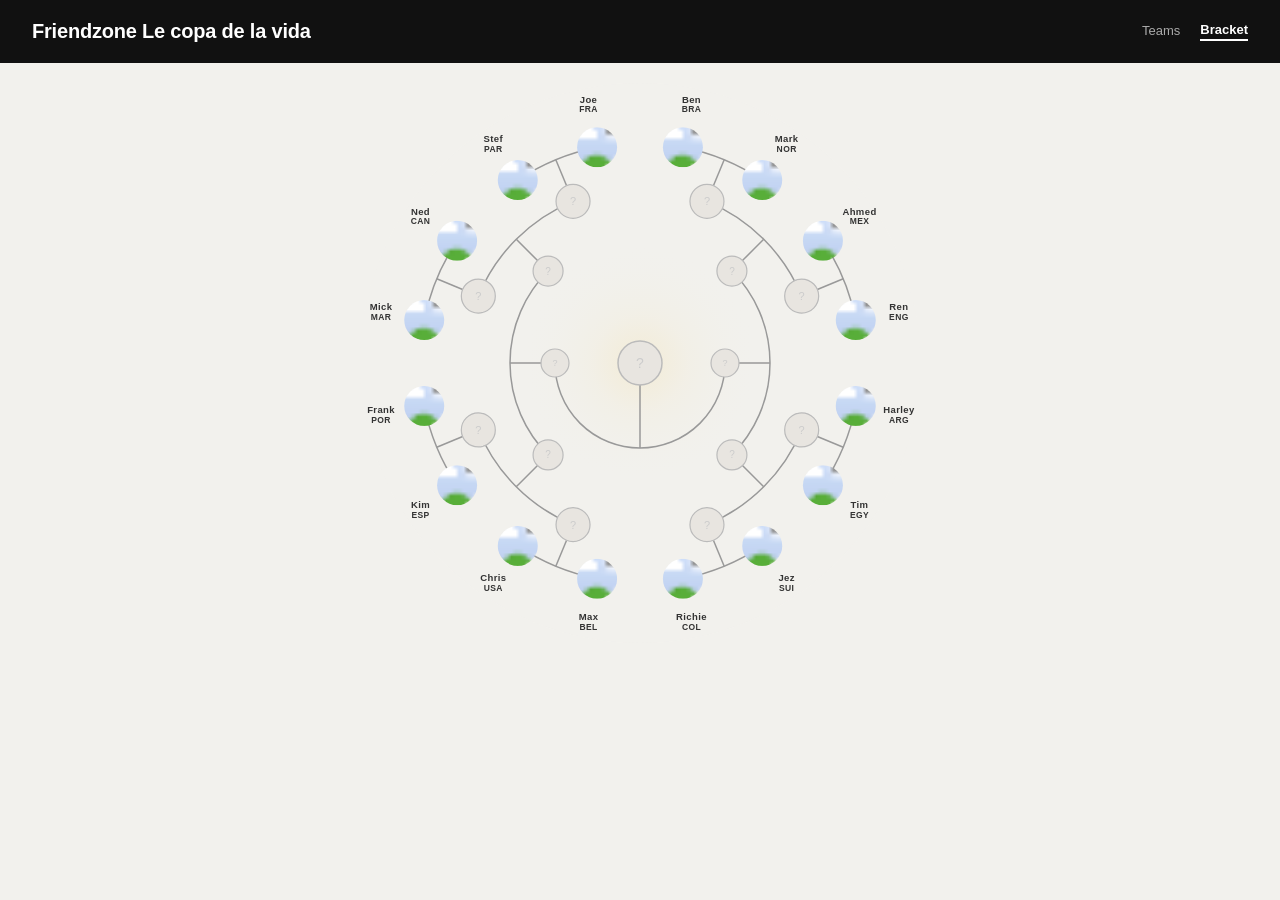
==== commit 165b4a9f: "Add files via upload" ====
--- a/index.html
+++ b/index.html
@@ -3,7 +3,7 @@
 <head>
 <meta charset="UTF-8">
 <meta name="viewport" content="width=device-width, initial-scale=1.0">
-<title>Friendzone World Cup Bracket</title>
+<title>Friendzone Le copa de la vida</title>
 <link rel="stylesheet" href="style.css">
 <style>
 .bracket-page {
@@ -61,7 +61,7 @@
 
 <header>
   <div class="header-left">
-    <h1>Friendzone World Cup Bracket</h1>
+    <h1>Friendzone Le copa de la vida</h1>
   </div>
   <div class="header-right">
     <a href="teams.html" class="nav-link">Teams</a>
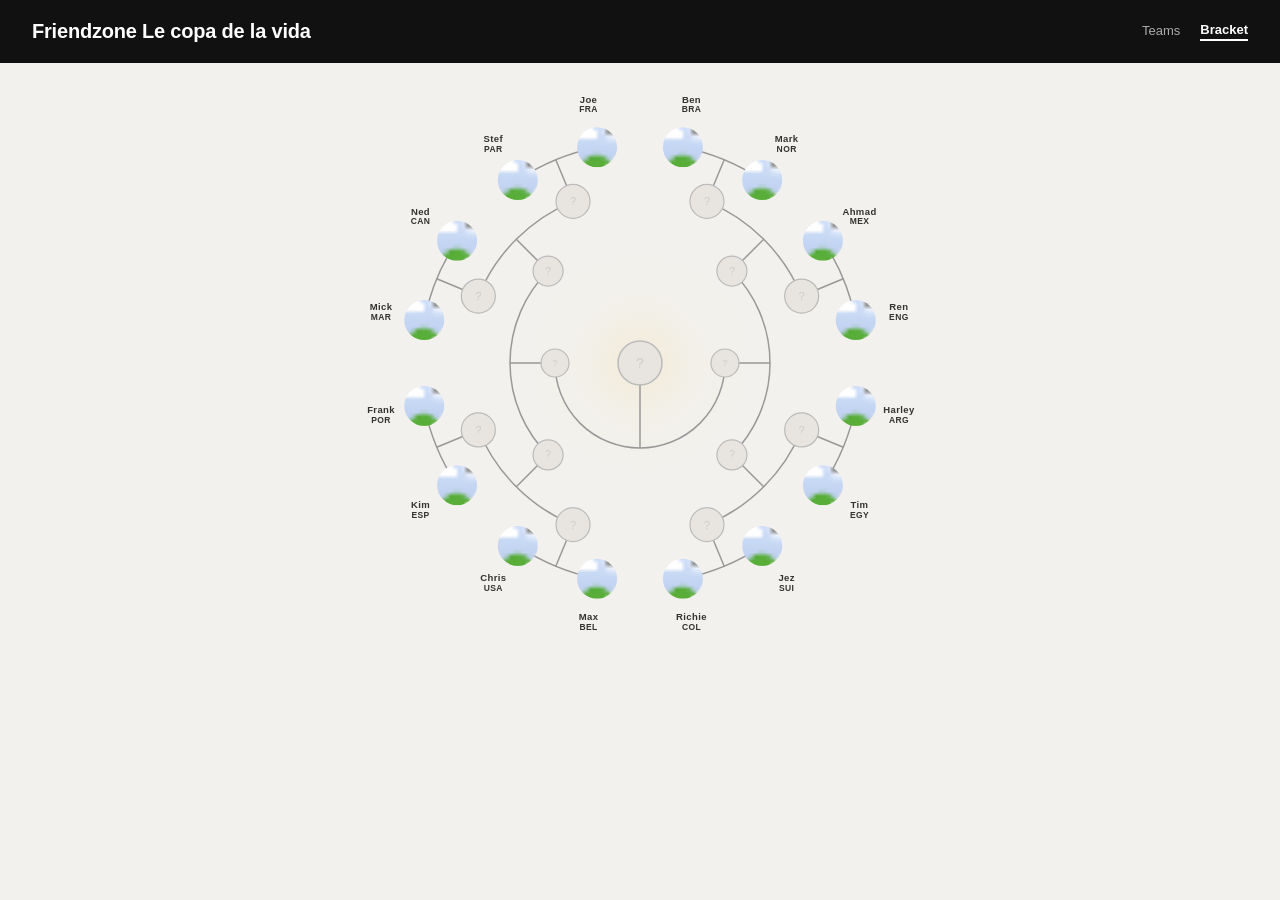
==== commit 7b6c8819: "Add files via upload" ====
--- a/index.html
+++ b/index.html
@@ -92,7 +92,7 @@
   { name: 'Brazil', person: 'Ben' },
   { name: 'Norway', person: 'Mark' },
   // slot 2 & 3 — R16 match 1 (Mexico vs England)
-  { name: 'Mexico', person: 'Ahmed' },
+  { name: 'Mexico', person: 'Ahmad' },
   { name: 'England', person: 'Ren' },
   // slot 4 & 5 — R16 match 2 (Argentina vs Egypt)
   { name: 'Argentina', person: 'Harley' },
@@ -120,7 +120,7 @@
 var PEOPLE = {
   'Paraguay': 'Stef', 'France': 'Joe', 'Canada': 'Ned', 'Morocco': 'Mick',
   'Portugal': 'Frank', 'Spain': 'Kim', 'USA': 'Chris', 'United States': 'Chris', 'Belgium': 'Max',
-  'Brazil': 'Ben', 'Norway': 'Mark', 'Mexico': 'Ahmed', 'England': 'Ren',
+  'Brazil': 'Ben', 'Norway': 'Mark', 'Mexico': 'Ahmad', 'England': 'Ren',
   'Argentina': 'Harley', 'Egypt': 'Tim', 'Switzerland': 'Jez', 'Colombia': 'Richie',
 };
 
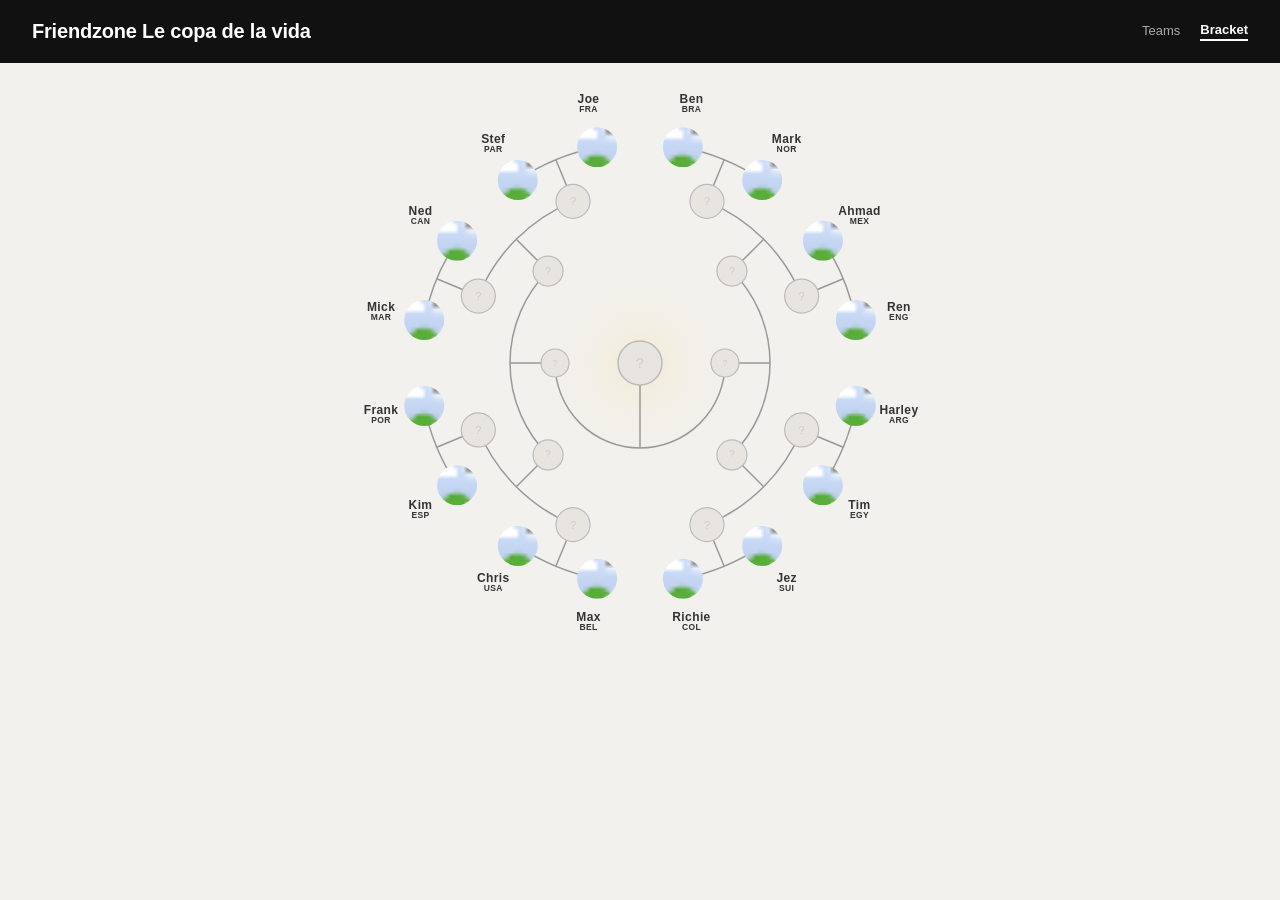
==== commit 7562b947: "Update index.html" ====
--- a/index.html
+++ b/index.html
@@ -39,7 +39,7 @@
 .b-label.won     { fill: #333; }
 .b-label.active  { fill: #333; }
 .b-label.elim    { fill: #999; }
-.b-label-person  { fill: #666; font-weight: 700; font-size: 9.5px; }
+.b-label-person  { fill: #666; font-weight: 700; font-size: 12px; }
 #b-tip {
   position: fixed;
   background: #111;
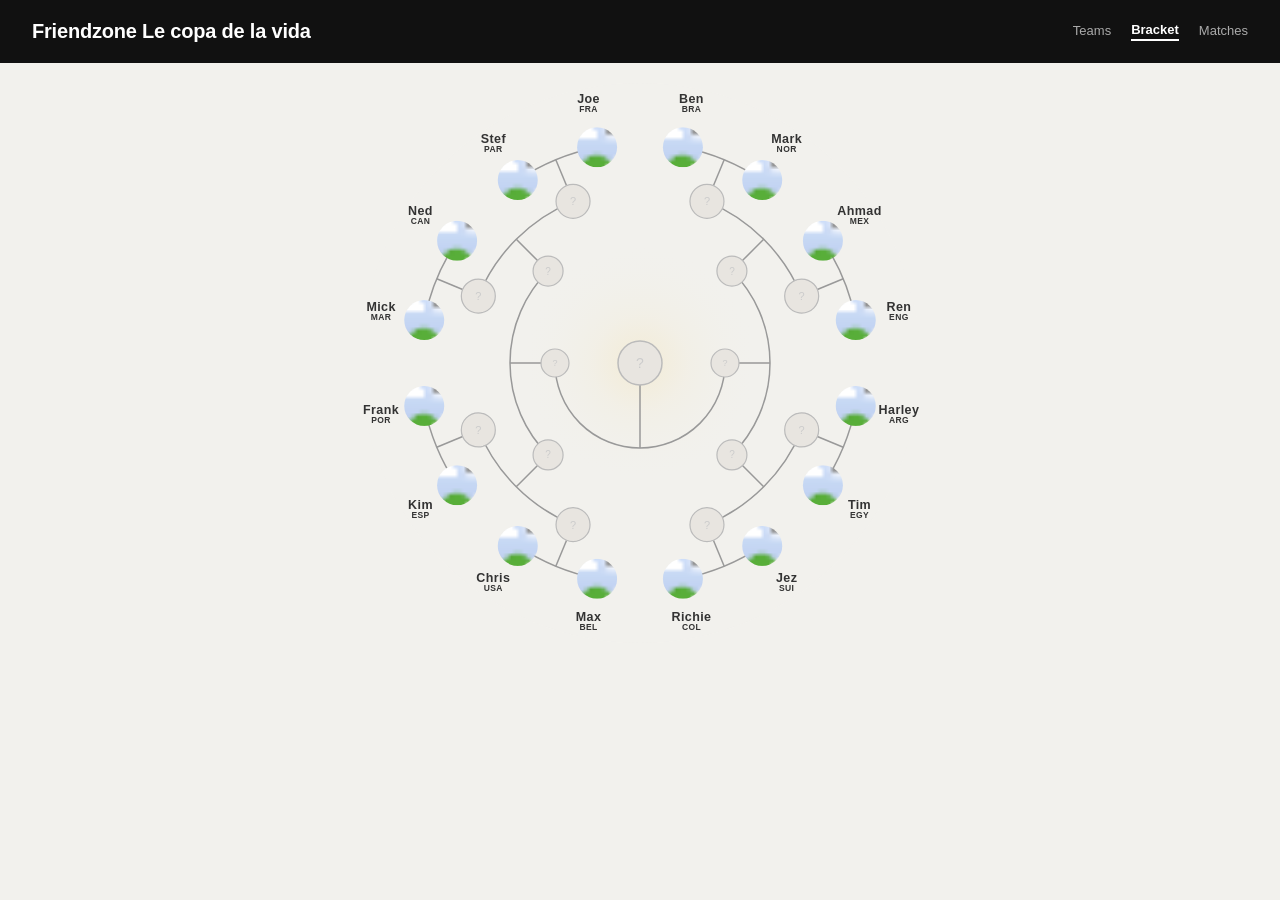
==== commit c8827e00: "Add files via upload" ====
--- a/index.html
+++ b/index.html
@@ -39,7 +39,7 @@
 .b-label.won     { fill: #333; }
 .b-label.active  { fill: #333; }
 .b-label.elim    { fill: #999; }
-.b-label-person  { fill: #666; font-weight: 700; font-size: 12px; }
+.b-label-person  { fill: #666; font-weight: 700; font-size: 12.5px; }
 #b-tip {
   position: fixed;
   background: #111;
@@ -66,6 +66,7 @@
   <div class="header-right">
     <a href="teams.html" class="nav-link">Teams</a>
     <a href="index.html" class="nav-link active">Bracket</a>
+    <a href="matches.html" class="nav-link">Matches</a>
   </div>
 </header>
 
--- a/style.css
+++ b/style.css
@@ -239,37 +239,6 @@
 .match-status.ft   { color: #888; }
 .match-status.pre  { color: #999; }
 
-/* ── Eliminated modal overlay ── */
-.elim-overlay {
-  display: none;
-  position: fixed; inset: 0;
-  background: rgba(0,0,0,0.6);
-  z-index: 998;
-}
-.elim-overlay.show { display: block; }
-
-.elim-toast {
-  display: none;
-  position: fixed;
-  top: 50%; left: 50%;
-  transform: translate(-50%, -50%);
-  background: #fff; color: #1a1a1a; border-radius: 16px;
-  padding: 32px 28px 28px;
-  max-width: 380px; width: calc(100% - 3rem);
-  text-align: center; font-size: 16px; line-height: 1.6;
-  box-shadow: 0 20px 60px rgba(0,0,0,0.35);
-  z-index: 999;
-}
-.elim-toast.show { display: block; }
-.elim-toast strong { display: block; font-size: 22px; margin-bottom: 12px; }
-.elim-toast span { display: block; }
-.elim-toast-close {
-  position: absolute; top: 12px; right: 14px;
-  background: none; border: none; font-size: 20px; line-height: 1;
-  color: #aaa; cursor: pointer; padding: 4px;
-}
-.elim-toast-close:hover { color: #333; }
-
 /* ── Empty state ── */
 .no-matches {
   font-size: 14px; color: #999; text-align: center; padding: 3rem; display: none;
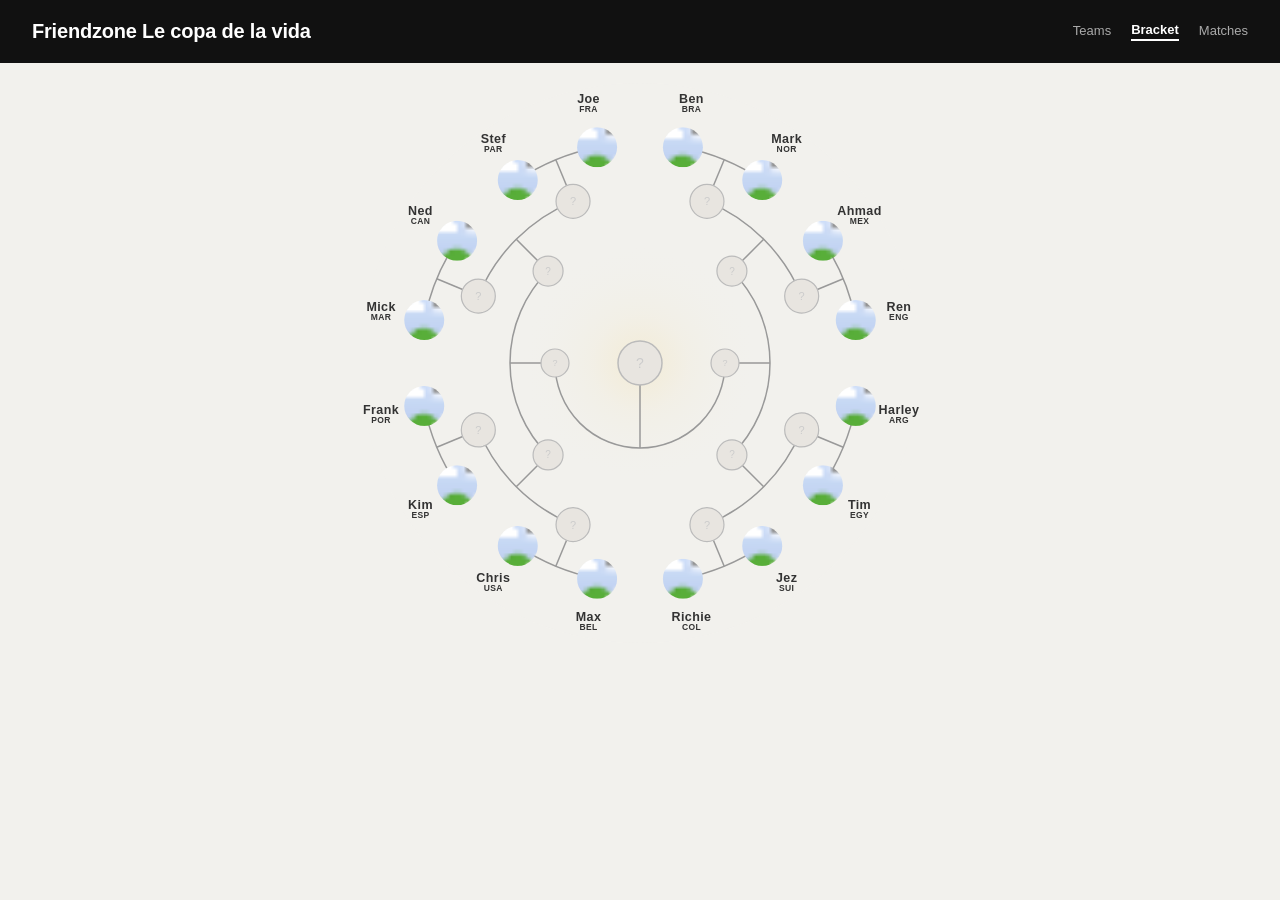
==== commit 9c11ad8c: "Add files via upload" ====
--- a/index.html
+++ b/index.html
@@ -161,16 +161,23 @@
   '760508': { t1: 'NED/MAR', t2: 'RSA/CAN' },
 };
 
+// Per ESPN's actual bracket, QF matchups don't follow the same numeric order as
+// R16_IDS — e.g. QF 760510 is the R16[6]/R16[7] winners (Morocco/Canada vs
+// Paraguay/France side), not R16[0]/R16[1]. Ordered here to match the
+// geometric pairing: QF_IDS[i] is the match between the winners of
+// R16_IDS[i*2] and R16_IDS[i*2+1].
 var QF_IDS = [
-  '760510', // 0  winner R16[0] vs winner R16[1]
-  '760511', // 1  winner R16[2] vs winner R16[3]
-  '760512', // 2  winner R16[4] vs winner R16[5]
-  '760513', // 3  winner R16[6] vs winner R16[7]
+  '760512', // 0  winner R16[0] vs winner R16[1]  (Norway vs England side)
+  '760513', // 1  winner R16[2] vs winner R16[3]  (Argentina vs Switzerland side)
+  '760511', // 2  winner R16[4] vs winner R16[5]  (Belgium vs Spain side)
+  '760510', // 3  winner R16[6] vs winner R16[7]  (Morocco vs France side)
 ];
 
+// Same reordering applies at the SF level — SF_IDS[i] is the match between
+// the winners of QF_IDS[i*2] and QF_IDS[i*2+1].
 var SF_IDS = [
-  '760514', // 0  winner QF[0] vs winner QF[1]
-  '760515', // 1  winner QF[2] vs winner QF[3]
+  '760515', // 0  winner QF[0] vs winner QF[1]
+  '760514', // 1  winner QF[2] vs winner QF[3]
 ];
 
 var FINAL_ID = '760517';
@@ -267,6 +274,21 @@
   if (s.winner === 1) return s.t1;
   if (s.winner === 2) return s.t2;
   return null;
+}
+
+// A team that won its way onto the join/QF/SF ring can still be knocked out later
+// (e.g. Morocco won R16 but lost the QF) — check every subsequent match for that.
+function isTeamEliminated(name) {
+  if (!name) return false;
+  var allIds = R16_IDS.concat(QF_IDS, SF_IDS, [FINAL_ID]);
+  for (var i = 0; i < allIds.length; i++) {
+    var s = getScore(allIds[i]);
+    if (!s || s.status !== 'ft') continue;
+    if (s.t1 !== name && s.t2 !== name) continue;
+    var w = getWinner(allIds[i]);
+    if (w && w !== name) return true;
+  }
+  return false;
 }
 
 // =============================================================================
@@ -521,19 +543,19 @@
   // ── Join nodes (show R16 winner) — no labels ──
   for (var ji3 = 0; ji3 < 8; ji3++) {
     var jw = getWinner(R16_IDS[ji3]);
-    nodesG.appendChild(makeNode(joinP[ji3].x, joinP[ji3].y, NR.join, jw, R16_IDS[ji3], false));
+    nodesG.appendChild(makeNode(joinP[ji3].x, joinP[ji3].y, NR.join, jw, R16_IDS[ji3], isTeamEliminated(jw)));
   }
 
   // ── QF nodes — no labels ──
   for (var qi3 = 0; qi3 < 4; qi3++) {
     var qfw = getWinner(QF_IDS[qi3]);
-    nodesG.appendChild(makeNode(qfP[qi3].x, qfP[qi3].y, NR.qf, qfw, QF_IDS[qi3], false));
+    nodesG.appendChild(makeNode(qfP[qi3].x, qfP[qi3].y, NR.qf, qfw, QF_IDS[qi3], isTeamEliminated(qfw)));
   }
 
   // ── SF nodes — no labels ──
   for (var si3 = 0; si3 < 2; si3++) {
     var sfw = getWinner(SF_IDS[si3]);
-    nodesG.appendChild(makeNode(sfP[si3].x, sfP[si3].y, NR.sf, sfw, SF_IDS[si3], false));
+    nodesG.appendChild(makeNode(sfP[si3].x, sfP[si3].y, NR.sf, sfw, SF_IDS[si3], isTeamEliminated(sfw)));
   }
 
   svg.appendChild(linesG);
--- a/style.css
+++ b/style.css
@@ -105,11 +105,11 @@
 .pill-filter button:hover { border-color: #888; }
 .pill-filter button.active { background: #333; color: #fff; border-color: #111; }
 .pill-filter button.eliminated {
-  background: #fef2f2; color: #b91c1c; border-color: #fca5a5;
-  text-decoration: line-through; opacity: 0.75;
-}
-.pill-filter button.eliminated:hover { border-color: #f87171; opacity: 1; }
-.pill-filter button.eliminated.active { background: #b91c1c; color: #fff; border-color: #991b1b; text-decoration: line-through; }
+  background: #e8e5e0; color: #999; border-color: #d5d2cc;
+  opacity: 0.85;
+}
+.pill-filter button.eliminated:hover { border-color: #bbb; opacity: 1; }
+.pill-filter button.eliminated.active { background: #999; color: #fff; border-color: #888; text-decoration: line-through; }
 
 .filter-toggle-row {
   display: flex; align-items: center; flex-wrap: wrap; gap: 6px; margin-bottom: 8px;
@@ -202,12 +202,13 @@
 .team-row-m { display: flex; align-items: center; gap: 7px; padding: 2px 0; }
 .team-row-m.loser { color: #aaa; }
 .team-row-m.loser .team-name,
+.team-row-m.loser .team-person,
 .team-row-m.loser .score-num { color: #aaa; }
 .team-flag { font-size: 18px; line-height: 1; width: 22px; flex-shrink: 0; }
 .team-name { font-size: 13px; font-weight: 500; color: #111; }
 .team-name.tbd { color: #aaa; font-style: italic; }
 .team-person {
-  font-size: 11px; color: #888; margin-left: auto; white-space: nowrap; padding-left: 6px;
+  font-size: 13px; font-weight: 500; color: #111; margin-left: auto; white-space: nowrap; padding-left: 6px;
 }
 .team-person.highlighted { color: #1d4ed8; font-weight: 600; }
 
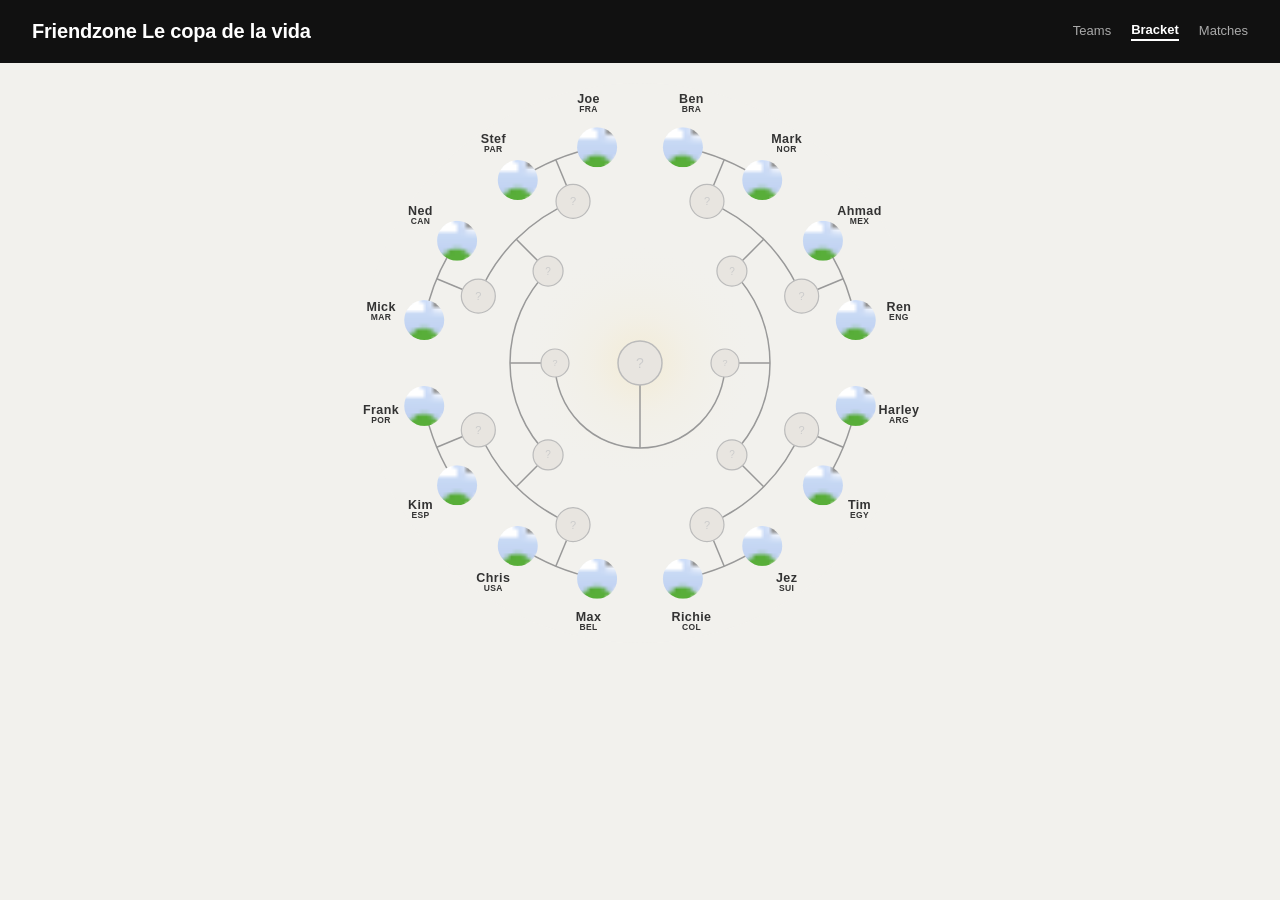
==== commit c5add018: "Add files via upload" ====
--- a/index.html
+++ b/index.html
@@ -528,14 +528,19 @@
     var w2    = getWinner(rid);
     var espnT = sc2 ? (mi2 % 2 === 0 ? sc2.t1 : sc2.t2) : null;
     var tname = (espnT && !isPlaceholder(espnT)) ? espnT : TEAMS[mi2].name;
-    var elim   = w2 && tname && w2 !== tname;
+    // The flag/node only greys out for the round a team actually lost in — Morocco's
+    // R16 flag stays in colour since they won that match. The name label below it
+    // greys out as soon as the team is eliminated at all, even in a later round
+    // (e.g. Morocco's label greys out once they lose the QF).
+    var lostR16    = w2 && tname && w2 !== tname;
+    var elimOverall = lostR16 || isTeamEliminated(tname);
     var person = personFor(tname);
-    var lblCls = elim ? 'elim' : (w2 === tname ? 'won' : (tname ? 'active' : ''));
+    var lblCls = elimOverall ? 'elim' : (w2 === tname ? 'won' : (tname ? 'active' : ''));
     // Use potential label when team not yet known
     var pot    = POTENTIALS[rid];
     var displayLbl = tname ? shortName(tname)
                            : (pot ? (mi2 % 2 === 0 ? pot.t1 : pot.t2) : '?');
-    nodesG.appendChild(makeNode(slotPos[mi2].x, slotPos[mi2].y, NR.r16, tname, rid, elim));
+    nodesG.appendChild(makeNode(slotPos[mi2].x, slotPos[mi2].y, NR.r16, tname, rid, lostR16));
     nodesG.appendChild(makeLabel(slotPos[mi2].x, slotPos[mi2].y, slotAng[mi2],
       displayLbl, NR.r16, lblCls, person));
   }
